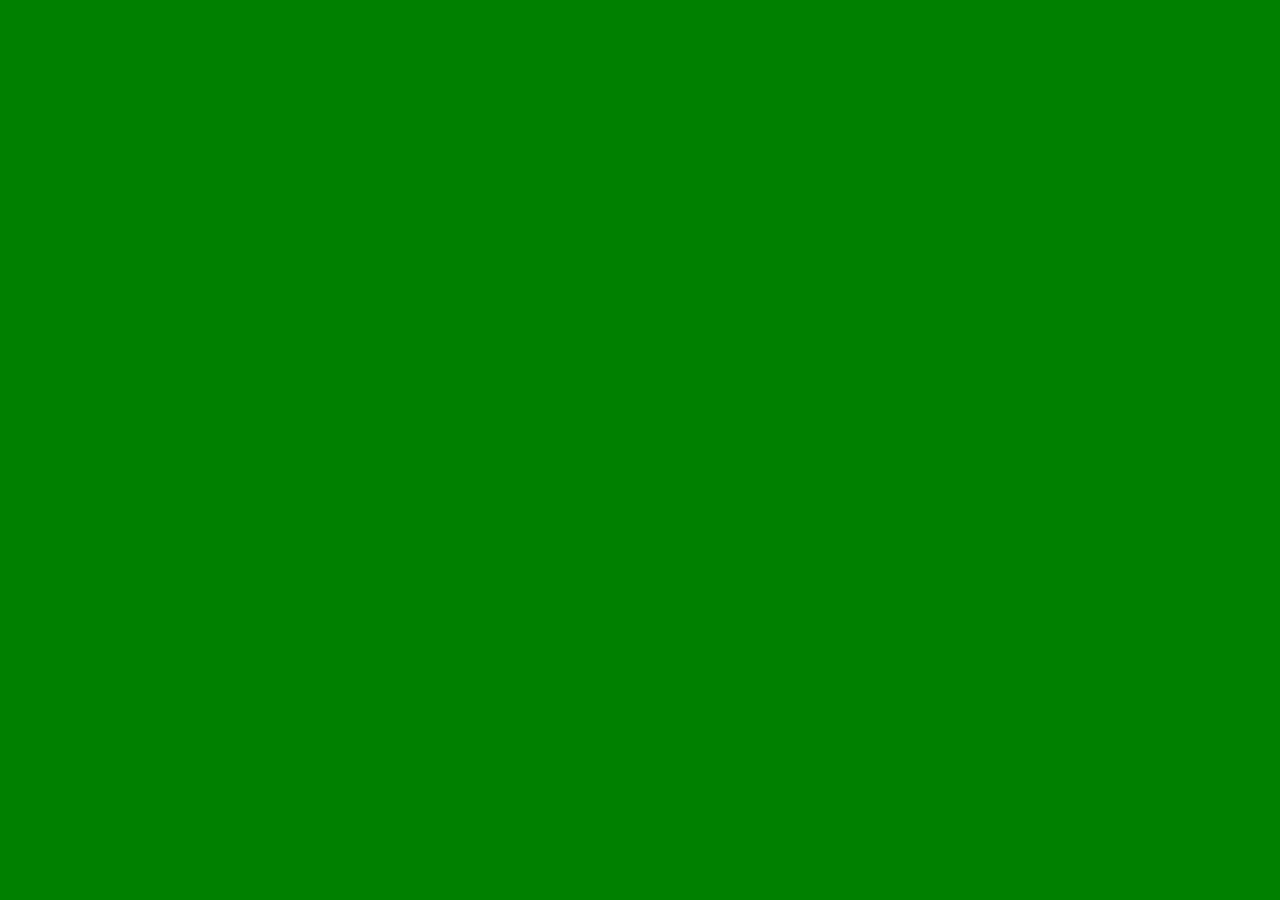
==== index.html @ ed9bead9 "Update index.html" ====
<!DOCTYPE html>
<html lang="en">
<head>
    <meta charset="UTF-8">
    <meta name="viewport" content="width=device-width, initial-scale=1.0">
    <title>[Busines Name]</title>
</head>
<style>
    body{
        background-color: green;
    }
</style>
<body>
    
</body>
</html>
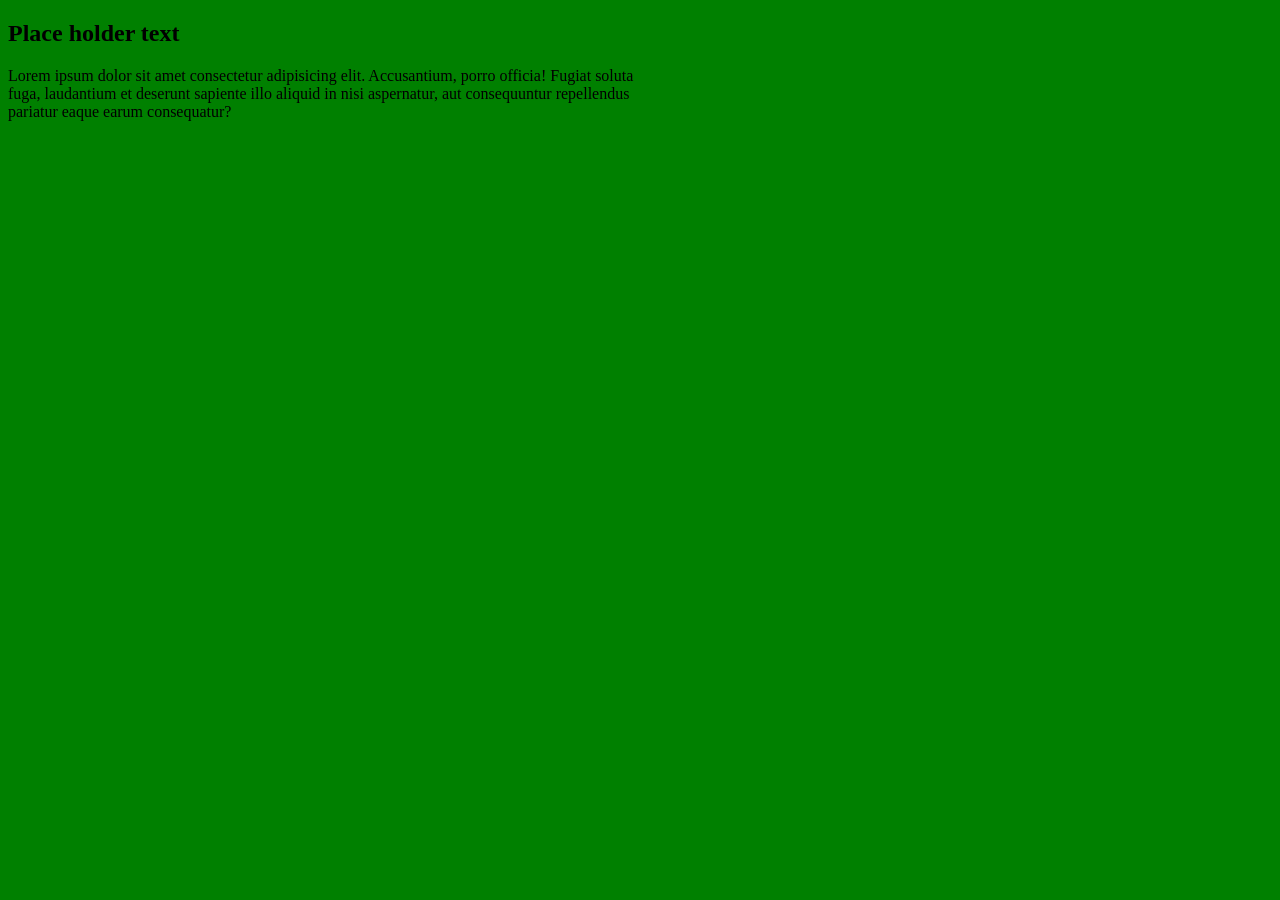
==== commit 80f624c6: "Enhance styles and update placeholder text in index.html Added styles for paragraph elements and upd" ====
--- a/index.html
+++ b/index.html
@@ -9,8 +9,13 @@
     body{
         background-color: green;
     }
+    p{
+        max-width: 50%;
+        font-family: cursive;
+    }
 </style>
 <body>
-    
+    <h2>Place holder text</h2>
+    <p>Lorem ipsum dolor sit amet consectetur adipisicing elit. Accusantium, porro officia! Fugiat soluta fuga, laudantium et deserunt sapiente illo aliquid in nisi aspernatur, aut consequuntur repellendus pariatur eaque earum consequatur?</p>
 </body>
 </html>
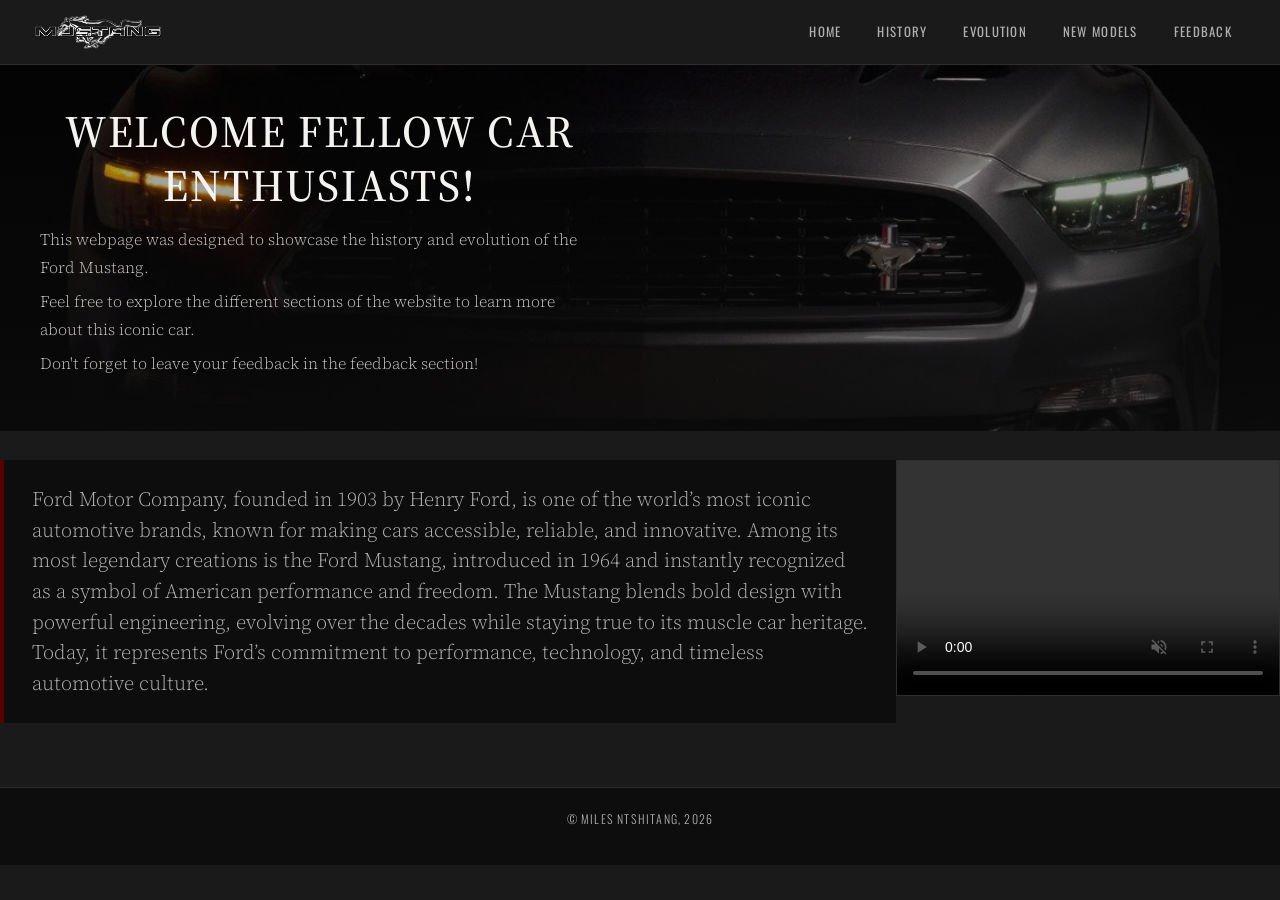
==== commit 3057218f: "Add files via upload" ====
--- a/index.html
+++ b/index.html
@@ -1,21 +1,91 @@
-<!DOCTYPE html>
-<html lang="en">
-<head>
-    <meta charset="UTF-8">
-    <meta name="viewport" content="width=device-width, initial-scale=1.0">
-    <title>[Busines Name]</title>
-</head>
-<style>
-    body{
-        background-color: green;
-    }
-    p{
-        max-width: 50%;
-        font-family: cursive;
-    }
-</style>
-<body>
-    <h2>Place holder text</h2>
-    <p>Lorem ipsum dolor sit amet consectetur adipisicing elit. Accusantium, porro officia! Fugiat soluta fuga, laudantium et deserunt sapiente illo aliquid in nisi aspernatur, aut consequuntur repellendus pariatur eaque earum consequatur?</p>
-</body>
-</html>
+<!DOCTYPE html>
+<html lang="en">
+<head>
+    <meta charset="UTF-8">
+    <meta name="viewport" content="width=device-width, initial-scale=1.0">
+    <link href="style.css" rel="stylesheet">
+    <link href="https://cdn.jsdelivr.net/npm/bootstrap@5.3.8/dist/css/bootstrap.min.css" rel="stylesheet">
+    <title>Ford Mustang</title>
+</head>
+<style>
+        
+    body {
+        background-color:  #1a1a1a;
+        color: #e8e6e1;
+        font-family: 'Source Serif 4', Georgia, serif;
+        font-size: 17px;
+        font-weight: 300;
+        line-height: 1.75;
+        min-height: 100vh;
+    }
+
+    nav {
+        background-color: #1a1a1a;
+        display: flex;
+        align-items: center;
+        height:  64px;
+        padding: 0 32px;
+        gap: 16px;
+    }
+
+    .nav-link {
+        font-family: 'Oswald', 'Impact', sans-serif;
+        font-size: 0.8rem;
+        font-weight: 400;
+        letter-spacing: 0.1em;
+        text-transform: uppercase;
+        color: #b0b0b0;
+        padding: 8px 16px;
+        border-radius: 6px;
+        transition: color 0.25s ease, background 0.25s ease;
+        position: relative;
+    }
+
+    .nav-link:hover {
+        color: #e8e6e1;
+        background: #2e2e2e;
+    }
+</style>
+<body >
+    <header>
+        <nav>
+            <img src="/images/logo.png" alt="Mustang Logo" class="logo">
+            <ul class="nav">
+                <li class="nav-item"><a class="nav-link" href="index.html">Home</a></li>
+                <li class="nav-item"><a class="nav-link" href="history.html">History</a></li>
+                <li class="nav-item"><a class="nav-link" href="Evolution.html">Evolution</a></li>
+                <li class="nav-item"><a class="nav-link" href="New_Models.html">New Models</a></li>
+                <li class="nav-item"><a class="nav-link" href="feedback.html">Feedback</a></li>
+            </ul>
+        </nav>
+    </header>
+    <main>
+        <div class="hero-image">
+            <div class="hero-text">
+                <h1>Welcome fellow car enthusiasts!</h1>
+                <p>This webpage was designed to showcase the history and evolution of the Ford Mustang.</p>
+                <p>Feel free to explore the different sections of the website to learn more about this iconic car.</p>
+                <p>Don't forget to leave your feedback in the feedback section!</p>
+            </div>
+        </div><br>
+        <div class="bottom">
+            <p class="bio">Ford Motor Company, founded in 1903 by Henry Ford, is one of the world’s most iconic automotive brands, known for making cars accessible, reliable, and innovative. 
+            Among its most legendary creations is the Ford Mustang, introduced in 1964 and instantly recognized as a symbol of American performance and freedom. 
+            The Mustang blends bold design with powerful engineering, evolving over the decades while staying true to its muscle car heritage. Today, it represents Ford’s commitment to performance, technology, and timeless automotive culture.</p>
+            
+
+        <div class="vid">
+            <video controls autoplay muted loop id="clip">    
+                <source src="/mp4/FMustangE.mp4" type="video/mp4">
+            </video>
+
+        </div>
+        </div>
+        
+    </main>
+    
+    <footer>
+        <p>&copy;  Miles Ntshitang, 2026 </p>
+    </footer>
+</body>
+</html>
--- a/style.css
+++ b/style.css
@@ -0,0 +1,482 @@
+@import url('https://fonts.googleapis.com/css2?family=Oswald:wght@300;400;500;600&family=Source+Serif+4:ital,wght@0,300;0,400;1,300&display=swap');
+*, *::before, *::after {
+  box-sizing: border-box;
+  margin: 0;
+  padding: 0;
+}
+
+html {
+  scroll-behavior: smooth;
+}
+ 
+body {
+  background-color:  #1a1a1a;
+  color: #e8e6e1;
+  font-family: 'Source Serif 4', Georgia, serif;
+  font-size: 17px;
+  font-weight: 300;
+  line-height: 1.75;
+  min-height: 100vh;
+}
+
+h1, h2, h3, h4 {
+  font-family: 'Source Serif 4', Georgia, serif;
+  font-weight: 500;
+  letter-spacing: 0.04em;
+  text-transform: uppercase;
+  line-height: 1.2;
+}
+ 
+h1 {
+  font-size: clamp(2rem, 5vw, 3.2rem);
+  color:  #f5f3ef;
+  text-align: center;
+}
+
+h2 {
+  font-size: clamp(1.4rem, 3vw, 2rem);
+  color: #c00;
+  margin: 2.5rem 0 0.75rem;
+  padding-bottom: 0.4rem;
+  border-bottom: 1px solid #010438;
+  display: inline-block;
+}
+ 
+h3 {
+  font-size: 1.15rem;
+  color: #e8e6e1;
+  margin: 1.8rem 0 0.5rem;
+  border-left: 4px solid #010aa4;
+  padding-left: 12px;
+}
+
+#nm_plt {
+  text-align: center;
+  color: #c0001d;
+}
+
+p {
+  color: #b0b0b0;
+  font-weight: 300;
+  margin-bottom: 1.1rem;
+}
+ 
+a {
+  color:  #c0001d;
+  text-decoration: none;
+  transition: color 0.25s ease;;
+}
+ 
+a:hover {
+  color: #e8e6e1;
+}
+
+header {
+  position: sticky;
+  top: 0;
+  z-index: 100;
+  border-bottom: 1px solid #2e2e2e;
+}
+
+nav {
+  background-color: #1a1a1a;
+  display: flex;
+  align-items: center;
+  height:  64px;
+  padding: 0 32px;
+  gap: 16px;
+}
+ 
+.logo {
+  height: 40px;
+  width: auto;
+  margin-right: auto;
+  filter: brightness(1.5);
+}
+
+.nav {
+  list-style: none;
+  display: flex;
+  gap: 4px;
+  padding: 0;
+}
+ 
+.nav-item {
+  display: flex;
+  align-items: center;
+}
+
+.nav-link {
+  font-family: 'Oswald', 'Impact', sans-serif;
+  font-size: 0.8rem;
+  font-weight: 400;
+  letter-spacing: 0.1em;
+  text-transform: uppercase;
+  color: #b0b0b0;
+  padding: 8px 16px;
+  border-radius: 6px;
+  transition: color 0.25s ease, background 0.25s ease;
+  position: relative;
+}
+
+.nav-link::after {
+  content: '';
+  position: absolute;
+  bottom: 2px;
+  left: 16px;
+  right: 16px;
+  height: 2px;
+  background: #8b0000;
+  transform: scaleX(0);
+  transition: transform 0.25s ease;
+}
+
+.nav-link:hover {
+  color: #e8e6e1;
+  background: #2e2e2e;
+}
+
+.nav-link:hover::after,
+.nav-link.active::after {
+  transform: scaleX(1);
+}
+
+.nav-link.active {
+  color: #8b0000;
+}
+
+/*--main {
+  max-width: 1000px;
+  margin: 0 auto;
+  padding: 40px 32px 64px;
+  
+
+}--*/
+
+.hero-image {
+  width: 100%;
+  
+  height: 70%;
+  background-image: url("/images/headlights_1.jpg");
+  background-position: center 40%;
+  background-size: cover;
+  background-repeat: no-repeat;
+  position: relative;
+  display: flex;
+  align-items: flex-end;
+}
+
+.hero-image::before {
+  content: '';
+  position: absolute;
+  inset: 0;
+  background: linear-gradient(
+    to bottom,
+    rgba(13,13,13,0.2) 0%,
+    rgba(13,13,13,0.75) 100%
+  );
+}
+
+.hero-text {
+  position: relative;
+  z-index: 1;
+  max-width: 640px;
+  padding: 40px 40px 48px;
+}
+
+.hero-text h1 {
+  font-size: clamp(1.8rem, 4vw, 2.8rem);
+  color:  #f5f3ef;
+  margin-bottom: 12px;
+}
+ 
+.hero-text p {
+  font-size: 1rem;
+  color: rgba(232, 230, 225, 0.85);
+  margin-bottom: 6px;
+}
+
+.bottom{
+  max-width: 100%;
+  display: flex;
+  max-height: 30%;
+
+}
+
+.bio {
+  width: 70%;
+  height: 100%;
+  font-size: 1.2em;
+  line-height: 1.5;
+  color: #b0b0b0;
+  background: #0d0d0d;
+  border-left: 4px solid #580101;
+  padding: 24px 28px;
+}
+
+.vid {
+  float: right;
+  width: 30%;
+  height: 70%;
+  overflow: hidden;
+  border: 1px solid #2e2e2e;
+  background: #0d0d0d;
+}
+ 
+#clip {
+  width: 100%;
+  height: 234px;
+  display: block;
+}
+
+.page-banner {
+  background: #0d0d0d;
+  padding: 36px 32px;
+  border-bottom: 2px solid #8b0000;
+}
+ 
+.page-banner h1 {
+  color: #c0001d;
+  margin: 0;
+}
+
+.info, .evo, .nm {
+  color: #b0b0b0;
+  font-size: 1rem;
+  line-height: 1.8;
+  margin: 1.2rem;
+}
+
+#gen_img {
+  float: left;
+  width: 260px;
+  height: 180px;
+  object-fit: cover;
+  border-radius: 6px;
+  margin: 5px 10px 5px 0;
+  border: 1px solid #2e2e2e;
+  filter: grayscale(20%) contrast(1.05);
+}
+
+/* clearfix after floated images */
+.evo::after,
+.info::after {
+  content: '';
+  display: table;
+  clear: both;
+}
+
+.hover-text {
+  position: relative;
+  color: #c0001d;
+  font-style: italic;
+  cursor: help;
+  border-bottom: 1px dashed #010438;
+}
+ 
+.hover-text img {
+  display: none;
+  position: absolute;
+  top: calc(100% + 8px);
+  left: 0;
+  width: 220px;
+  height: 150px;
+  object-fit: cover;
+  border-radius: 6px;
+  border: 1px solid #2e2e2e;
+  z-index: 10;
+  box-shadow: 0 8px 24px rgba(0,0,0,0.6);
+}
+
+.hover-text:hover img {
+  display: block;
+}
+
+.card-container {
+  display: flex;
+  gap: 20px;
+  flex-wrap: wrap;
+  justify-content: center;
+  margin-top: 32px;
+}
+ 
+.card {
+  width: 220px;
+  background: #0d0d0d;
+  border: 1px solid #2e2e2e;
+  border-radius: 6px;
+  overflow: hidden;
+  transition: border-color 0.25s ease, transform 0.25s ease;
+}
+ 
+.card:hover {
+  border-color: #8b0000;
+  transform: translateY(-4px);
+}
+ 
+.card-img-top {
+  width: 100%;
+  height: 150px;
+  object-fit: cover;
+  display: block;
+  filter: grayscale(15%);
+  transition: filter  0.25s ease;
+}
+ 
+.card:hover .card-img-top {
+  filter: grayscale(0%);
+}
+ 
+.card-body {
+  padding: 14px 16px;
+}
+ 
+.card-title {
+  font-family: 'Oswald', 'Impact', sans-serif;
+  font-size: 0.95rem;
+  font-weight: 500;
+  letter-spacing: 0.06em;
+  text-transform: uppercase;
+  color: #f5f3ef;
+  margin-bottom: 6px;
+}
+ 
+.card-text {
+  font-size: 0.82rem;
+  color: #b0b0b0;
+  line-height: 1.6;
+  margin: 0;
+}
+
+form {
+  max-width: 640px;
+  margin: 48px auto;
+  padding: 36px 40px;
+  background:  #0d0d0d;
+  border: 1px solid #2e2e2e;
+  border-top: 3px solid #8b0000;
+  border-radius: 6px;
+}
+ 
+legend {
+  font-family: 'Oswald', 'Impact', sans-serif;
+  font-size: 1.3rem;
+  font-weight: 500;
+  letter-spacing: 0.08em;
+  text-transform: uppercase;
+  color: #f5f3ef;
+  text-align: center;
+  margin-bottom: 28px;
+  width: 100%;
+  padding-bottom: 16px;
+  border-bottom: 1px solid #2e2e2e;
+}
+ 
+label {
+  display: block;
+  font-family: 'Oswald', 'Impact', sans-serif;
+  font-size: 0.78rem;
+  font-weight: 400;
+  letter-spacing: 0.1em;
+  text-transform: uppercase;
+  color: #b0b0b0;
+  margin-bottom: 6px;
+}
+ 
+input[type="text"],
+input[type="email"],
+textarea {
+  width: 100%;
+  background: #2e2e2e;
+  border: 1px solid  #3c3c3c;
+  border-radius: 6px;
+  padding: 10px 14px;
+  color: #f5f3ef;
+  font-family: 'Source Serif 4', Georgia, serif;
+  font-size: 0.95rem;
+  margin-bottom: 20px;
+  transition: border-color 0.25s ease;
+  outline: none;
+}
+ 
+input[type="text"]:focus,
+input[type="email"]:focus,
+textarea:focus {
+  border-color: #c0001d;
+}
+ 
+textarea {
+  resize: vertical;
+  min-height: 120px;
+}
+ 
+/* Rating radio row */
+form h2 {
+  font-size: 0.85rem;
+  color: #b0b0b0;
+  margin: 0 0 12px;
+  text-transform: uppercase;
+  letter-spacing: 0.1em;
+  border: none;
+  display: block;
+}
+ 
+input[type="radio"] {
+  accent-color: #c0001d;
+  width: 18px;
+  height: 18px;
+  cursor: pointer;
+  margin-right: 4px;
+}
+ 
+form label[for="one"],
+form label[for="two"],
+form label[for="three"],
+form label[for="four"],
+form label[for="five"] {
+  display: inline;
+  font-size: 1rem;
+  color: #b0b0b0;
+  margin-right: 16px;
+  text-transform: none;
+  letter-spacing: 0;
+}
+ 
+#submit {
+  display: block;
+  margin: 24px auto 0;
+  background: #c0001d;
+  color: #f5f3ef;
+  font-family: 'Oswald', 'Impact', sans-serif;
+  font-size: 0.9rem;
+  font-weight: 500;
+  letter-spacing: 0.12em;
+  text-transform: uppercase;
+  border: none;
+  border-radius: 6px;
+  padding: 12px 40px;
+  cursor: pointer;
+  transition: background 0.25s ease, transform 0.25s ease;
+}
+ 
+#submit:hover {
+  background: #010438;
+  transform: scale(1.03);
+}
+ 
+#submit:active {
+  transform: scale(0.98);
+}
+
+footer {
+  background: #0d0d0d;
+  border-top: 1px solid #2e2e2e;
+  text-align: center;
+  padding: 20px 32px;
+  font-family: 'Oswald', 'Impact', sans-serif;
+  font-size: 0.75rem;
+  letter-spacing: 0.1em;
+  text-transform: uppercase;
+  color: #e8e6e1;
+  margin-top: 48px;
+}
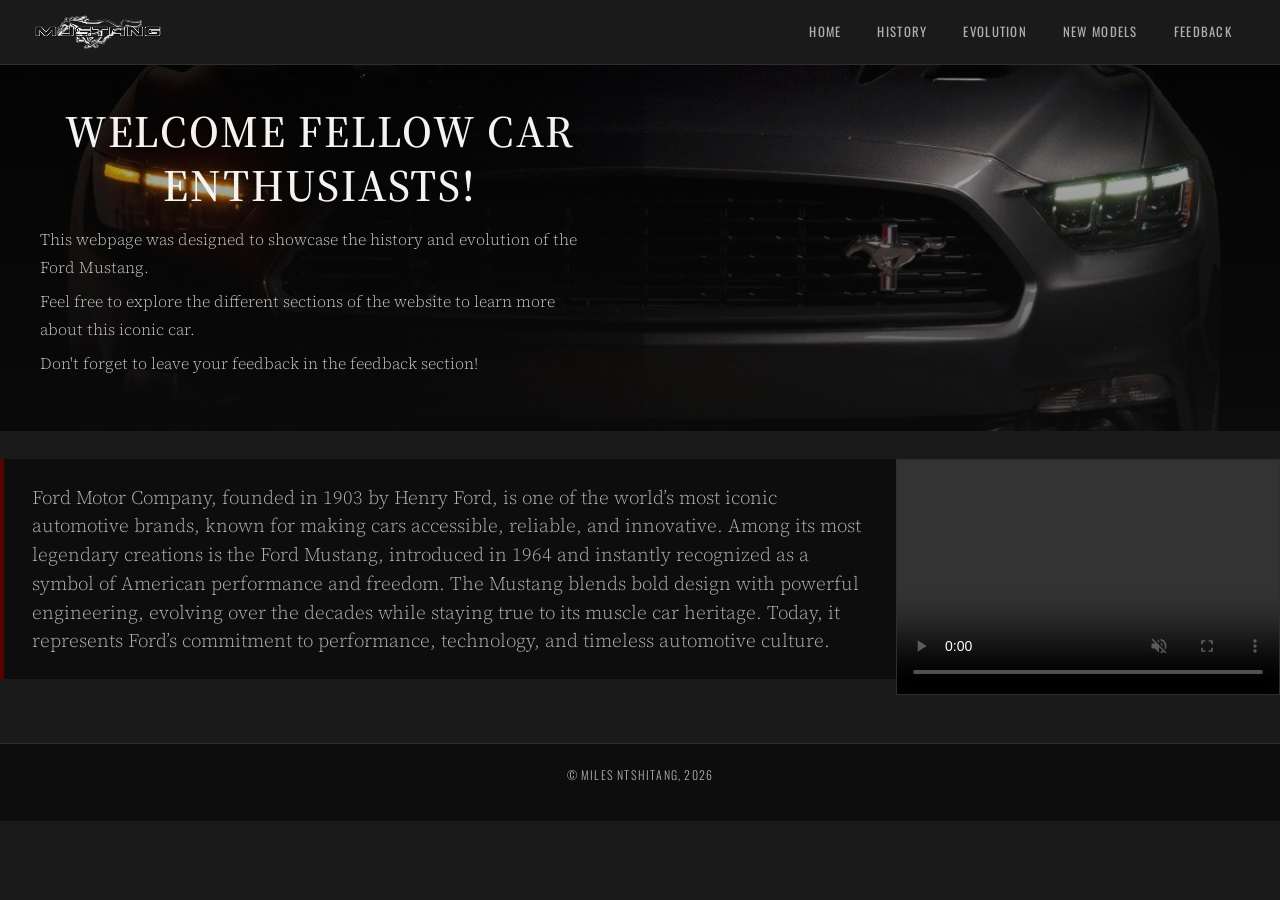
==== commit d401f9dc: "Update index.html" ====
--- a/index.html
+++ b/index.html
@@ -13,7 +13,7 @@
         background-color:  #1a1a1a;
         color: #e8e6e1;
         font-family: 'Source Serif 4', Georgia, serif;
-        font-size: 17px;
+        font-size: 17px:
         font-weight: 300;
         line-height: 1.75;
         min-height: 100vh;
@@ -49,7 +49,7 @@
 <body >
     <header>
         <nav>
-            <img src="/images/logo.png" alt="Mustang Logo" class="logo">
+            <img src="images/logo.png" alt="Mustang Logo" class="logo">
             <ul class="nav">
                 <li class="nav-item"><a class="nav-link" href="index.html">Home</a></li>
                 <li class="nav-item"><a class="nav-link" href="history.html">History</a></li>
@@ -76,7 +76,7 @@
 
         <div class="vid">
             <video controls autoplay muted loop id="clip">    
-                <source src="/mp4/FMustangE.mp4" type="video/mp4">
+                <source src="mp4/FMustangE.mp4" type="video/mp4">
             </video>
 
         </div>
@@ -88,4 +88,4 @@
         <p>&copy;  Miles Ntshitang, 2026 </p>
     </footer>
 </body>
-</html>+</html>
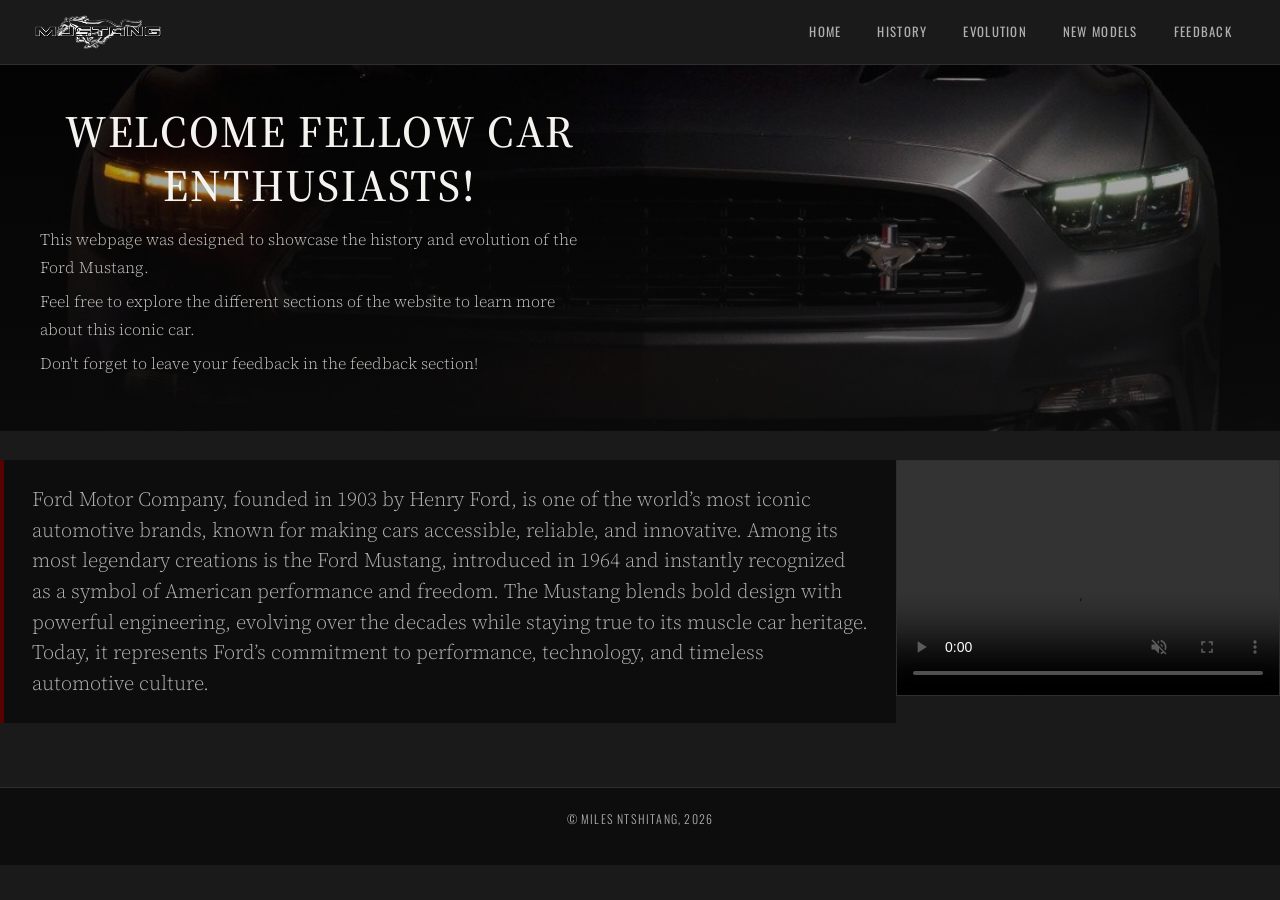
==== commit 2d24b911: "Add files via upload" ====
--- a/index.html
+++ b/index.html
@@ -13,7 +13,7 @@
         background-color:  #1a1a1a;
         color: #e8e6e1;
         font-family: 'Source Serif 4', Georgia, serif;
-        font-size: 17px:
+        font-size: 17px;
         font-weight: 300;
         line-height: 1.75;
         min-height: 100vh;
@@ -49,7 +49,7 @@
 <body >
     <header>
         <nav>
-            <img src="images/logo.png" alt="Mustang Logo" class="logo">
+            <img src="/images/logo.png" alt="Mustang Logo" class="logo">
             <ul class="nav">
                 <li class="nav-item"><a class="nav-link" href="index.html">Home</a></li>
                 <li class="nav-item"><a class="nav-link" href="history.html">History</a></li>
@@ -76,7 +76,7 @@
 
         <div class="vid">
             <video controls autoplay muted loop id="clip">    
-                <source src="mp4/FMustangE.mp4" type="video/mp4">
+                <source src="/mp4/ReVamped.mp4" type="video/mp4">
             </video>
 
         </div>
@@ -88,4 +88,4 @@
         <p>&copy;  Miles Ntshitang, 2026 </p>
     </footer>
 </body>
-</html>
+</html>
--- a/style.css
+++ b/style.css
@@ -35,10 +35,10 @@
 
 h2 {
   font-size: clamp(1.4rem, 3vw, 2rem);
-  color: #c00;
+  color: #c0001d;
   margin: 2.5rem 0 0.75rem;
   padding-bottom: 0.4rem;
-  border-bottom: 1px solid #010438;
+  border-bottom: 1px solid #b82c02;
   display: inline-block;
 }
  
@@ -46,12 +46,14 @@
   font-size: 1.15rem;
   color: #e8e6e1;
   margin: 1.8rem 0 0.5rem;
-  border-left: 4px solid #010aa4;
+  border-left: 4px solid #6b0202;
   padding-left: 12px;
 }
 
 #nm_plt {
   text-align: center;
+  align-items: center;
+  justify-content: center;
   color: #c0001d;
 }
 
@@ -145,17 +147,10 @@
   color: #8b0000;
 }
 
-/*--main {
-  max-width: 1000px;
-  margin: 0 auto;
-  padding: 40px 32px 64px;
-  
-
-}--*/
+
 
 .hero-image {
   width: 100%;
-  
   height: 70%;
   background-image: url("/images/headlights_1.jpg");
   background-position: center 40%;
@@ -244,21 +239,24 @@
   color: #b0b0b0;
   font-size: 1rem;
   line-height: 1.8;
-  margin: 1.2rem;
+  margin-left: 10px;
+  margin-right: 10px;
+  margin-top:  0;
+  margin-bottom: 3px;
 }
 
 #gen_img {
   float: left;
+  
   width: 260px;
   height: 180px;
   object-fit: cover;
   border-radius: 6px;
-  margin: 5px 10px 5px 0;
+  margin: 7px;
   border: 1px solid #2e2e2e;
   filter: grayscale(20%) contrast(1.05);
 }
 
-/* clearfix after floated images */
 .evo::after,
 .info::after {
   content: '';
@@ -271,7 +269,7 @@
   color: #c0001d;
   font-style: italic;
   cursor: help;
-  border-bottom: 1px dashed #010438;
+  border-bottom: 1px  #5e0d01;
 }
  
 .hover-text img {
@@ -348,6 +346,7 @@
   margin: 0;
 }
 
+/* Feedback Form */
 form {
   max-width: 640px;
   margin: 48px auto;
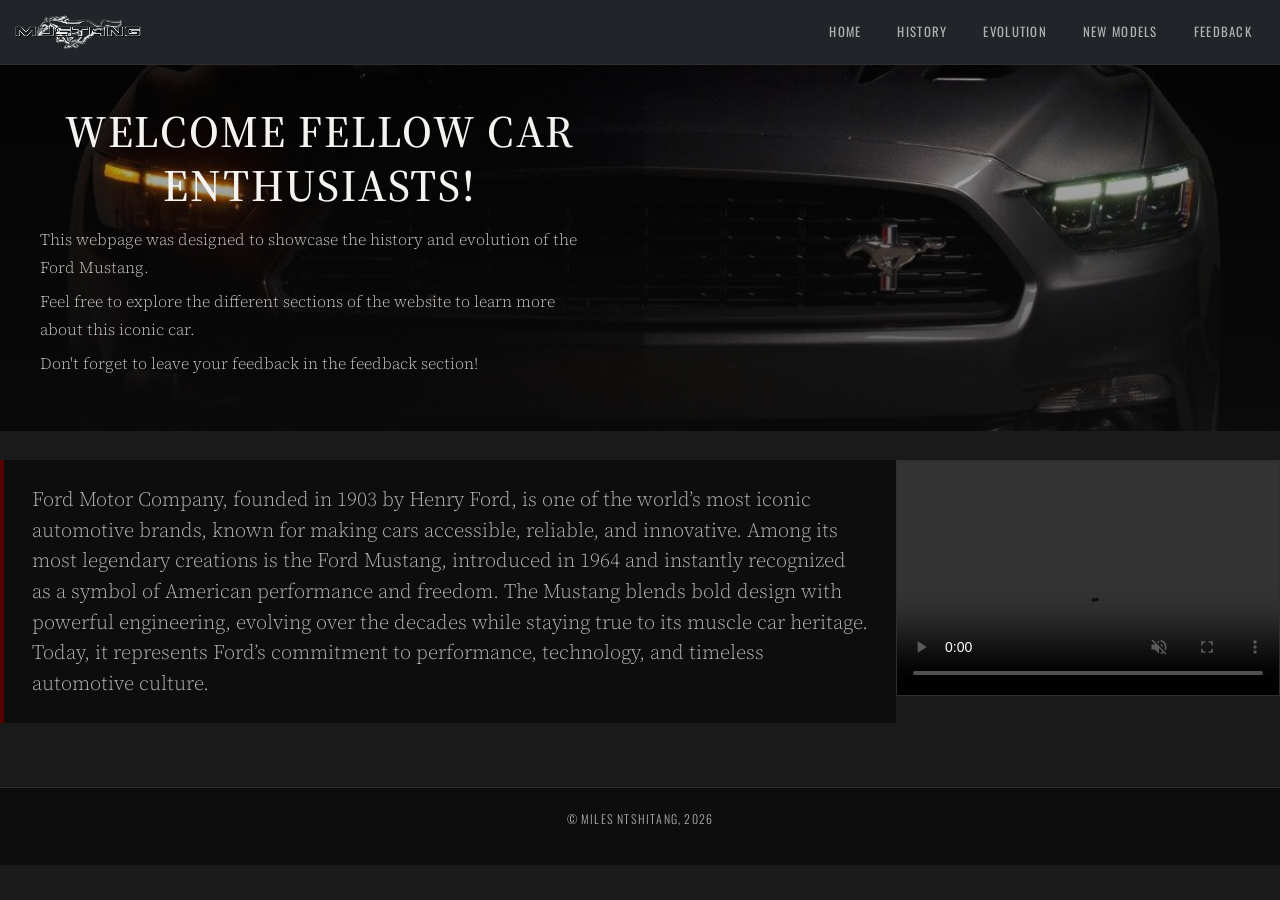
==== commit 0757fca5: "Add files via upload" ====
--- a/index.html
+++ b/index.html
@@ -46,17 +46,24 @@
         background: #2e2e2e;
     }
 </style>
-<body >
+<body>
     <header>
-        <nav>
-            <img src="/images/logo.png" alt="Mustang Logo" class="logo">
-            <ul class="nav">
-                <li class="nav-item"><a class="nav-link" href="index.html">Home</a></li>
-                <li class="nav-item"><a class="nav-link" href="history.html">History</a></li>
-                <li class="nav-item"><a class="nav-link" href="Evolution.html">Evolution</a></li>
-                <li class="nav-item"><a class="nav-link" href="New_Models.html">New Models</a></li>
-                <li class="nav-item"><a class="nav-link" href="feedback.html">Feedback</a></li>
-            </ul>
+        <nav class="navbar navbar-expand-sm bg-dark navbar-dark">
+            <div class="container-fluid">
+                <img src="images/logo.png" alt="Mustang Logo" class="logo">
+                <button class="navbar-toggler" data-bs-toggle="collapse" data-bs-target="#navbarLinks" id="dropdownButton">
+                    <span class="navbar-toggler-icon"></span>
+                </button>
+                <div class="collapse navbar-collapse" id="navbarLinks">              
+                    <ul class="nav ms-auto">
+                        <li class="nav-item"><a class="nav-link" href="index.html">Home</a></li>
+                        <li class="nav-item"><a class="nav-link" href="history.html">History</a></li>
+                        <li class="nav-item"><a class="nav-link" href="Evolution.html">Evolution</a></li>
+                        <li class="nav-item"><a class="nav-link" href="New_Models.html">New Models</a></li>
+                        <li class="nav-item"><a class="nav-link" href="feedback.html">Feedback</a></li>
+                    </ul>
+                </div>
+            </div>
         </nav>
     </header>
     <main>
@@ -68,24 +75,29 @@
                 <p>Don't forget to leave your feedback in the feedback section!</p>
             </div>
         </div><br>
+
+        
         <div class="bottom">
             <p class="bio">Ford Motor Company, founded in 1903 by Henry Ford, is one of the world’s most iconic automotive brands, known for making cars accessible, reliable, and innovative. 
             Among its most legendary creations is the Ford Mustang, introduced in 1964 and instantly recognized as a symbol of American performance and freedom. 
             The Mustang blends bold design with powerful engineering, evolving over the decades while staying true to its muscle car heritage. Today, it represents Ford’s commitment to performance, technology, and timeless automotive culture.</p>
             
 
-        <div class="vid">
-            <video controls autoplay muted loop id="clip">    
-                <source src="/mp4/ReVamped.mp4" type="video/mp4">
-            </video>
+            <div class="vid">
+                <video controls autoplay muted loop id="clip">    
+                    <source src="mp4/ReVamped.mp4" type="video/mp4">
+                </video>
 
+            </div>
         </div>
-        </div>
+       
+        
         
     </main>
     
     <footer>
         <p>&copy;  Miles Ntshitang, 2026 </p>
     </footer>
+    <script src="https://cdn.jsdelivr.net/npm/bootstrap@5.3.8/dist/js/bootstrap.bundle.min.js"></script>
 </body>
-</html>+</html>
--- a/style.css
+++ b/style.css
@@ -152,7 +152,7 @@
 .hero-image {
   width: 100%;
   height: 70%;
-  background-image: url("/images/headlights_1.jpg");
+  background-image: url("images/headlights_1.jpg");
   background-position: center 40%;
   background-size: cover;
   background-repeat: no-repeat;
@@ -478,4 +478,4 @@
   text-transform: uppercase;
   color: #e8e6e1;
   margin-top: 48px;
-}+}
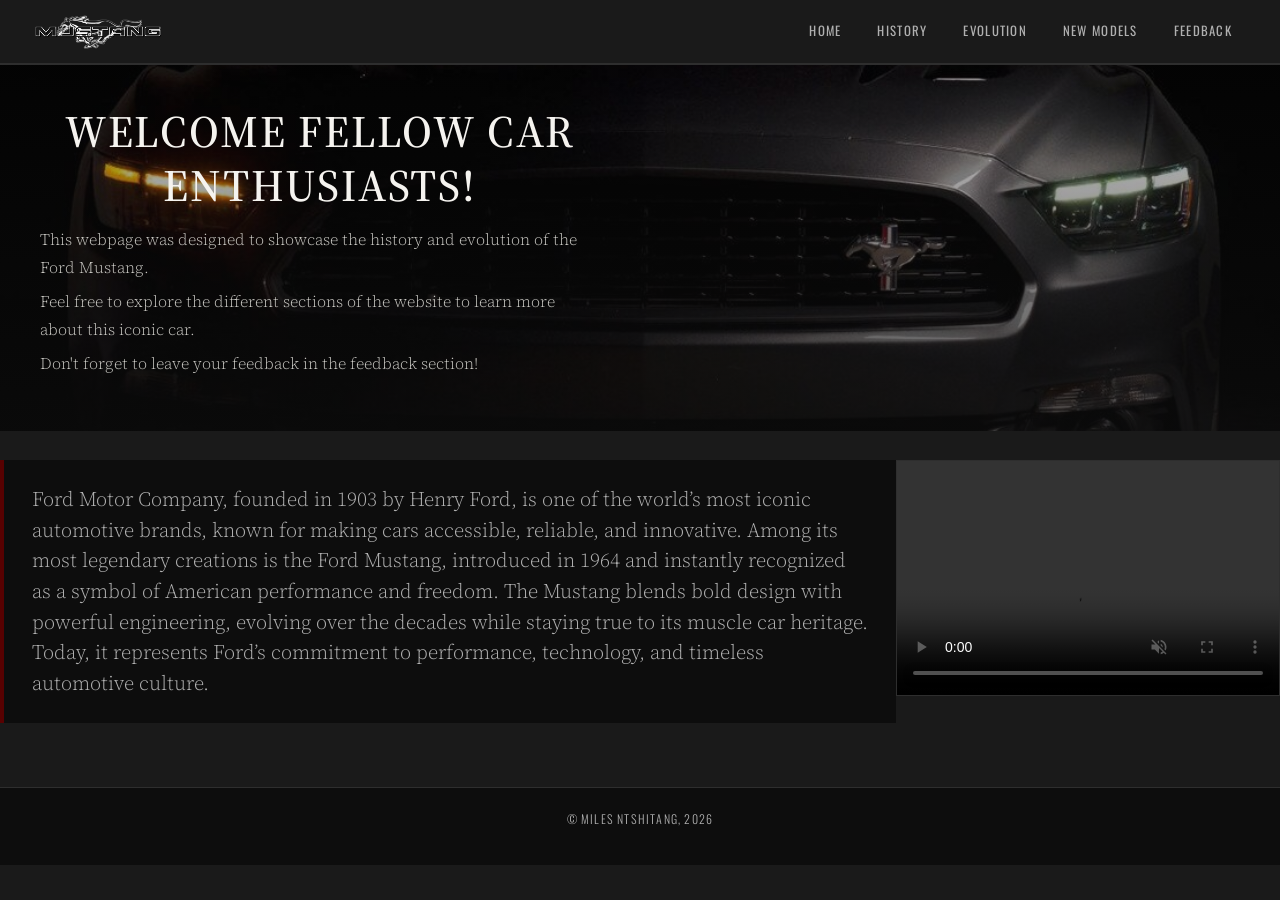
==== commit a4071225: "Add files via upload" ====
--- a/index.html
+++ b/index.html
@@ -48,26 +48,39 @@
 </style>
 <body>
     <header>
-        <nav class="navbar navbar-expand-sm bg-dark navbar-dark">
-            <div class="container-fluid">
+    <nav class="navbar navbar-expand-sm" style="background-color: #1a1a1a; padding: 0 32px; height: 64px; border-bottom: 1px solid #2e2e2e;">
+        <div class="container-fluid px-0">
+
+            <a class="navbar-brand" href="index.html">
                 <img src="images/logo.png" alt="Mustang Logo" class="logo">
-                <button class="navbar-toggler" data-bs-toggle="collapse" data-bs-target="#navbarLinks" id="dropdownButton">
-                    <span class="navbar-toggler-icon"></span>
-                </button>
-                <div class="collapse navbar-collapse" id="navbarLinks">              
-                    <ul class="nav ms-auto">
-                        <li class="nav-item"><a class="nav-link" href="index.html">Home</a></li>
-                        <li class="nav-item"><a class="nav-link" href="history.html">History</a></li>
-                        <li class="nav-item"><a class="nav-link" href="Evolution.html">Evolution</a></li>
-                        <li class="nav-item"><a class="nav-link" href="New_Models.html">New Models</a></li>
-                        <li class="nav-item"><a class="nav-link" href="feedback.html">Feedback</a></li>
-                    </ul>
-                </div>
+            </a>
+
+            <button class="navbar-toggler border-0" type="button"
+                    data-bs-toggle="collapse"
+                    data-bs-target="#navbarLinks"
+                    aria-controls="navbarLinks"
+                    aria-expanded="false"
+                    aria-label="Toggle navigation"
+                    style="filter: invert(1);">
+                <span class="navbar-toggler-icon"></span>
+            </button>
+
+            <div class="collapse navbar-collapse" id="navbarLinks">
+                <ul class="nav ms-auto">
+                    <li class="nav-item"><a class="nav-link" href="index.html">Home</a></li>
+                    <li class="nav-item"><a class="nav-link" href="history.html">History</a></li>
+                    <li class="nav-item"><a class="nav-link" href="Evolution.html">Evolution</a></li>
+                    <li class="nav-item"><a class="nav-link" href="New_Models.html">New Models</a></li>
+                    <li class="nav-item"><a class="nav-link" href="feedback.html">Feedback</a></li>
+                </ul>
             </div>
-        </nav>
-    </header>
+
+        </div>
+    </nav>
+</header>
     <main>
-        <div class="hero-image">
+        
+            <div class="hero-image">
             <div class="hero-text">
                 <h1>Welcome fellow car enthusiasts!</h1>
                 <p>This webpage was designed to showcase the history and evolution of the Ford Mustang.</p>
@@ -90,9 +103,8 @@
 
             </div>
         </div>
+        
        
-        
-        
     </main>
     
     <footer>
--- a/style.css
+++ b/style.css
@@ -147,7 +147,22 @@
   color: #8b0000;
 }
 
-
+@media (max-width: 575px) {
+    #navbarLinks {
+        background-color: #1a1a1a;
+        border-top: 1px solid #2e2e2e;
+        padding: 8px 0;
+    }
+
+    #navbarLinks .nav-link {
+        padding: 10px 20px;
+        border-radius: 0;
+    }
+
+    #navbarLinks .nav-link:hover {
+        background: #2e2e2e;
+    }
+}
 
 .hero-image {
   width: 100%;
@@ -286,7 +301,7 @@
   box-shadow: 0 8px 24px rgba(0,0,0,0.6);
 }
 
-.hover-text:hover img {
+.hover-text.show img {
   display: block;
 }
 
